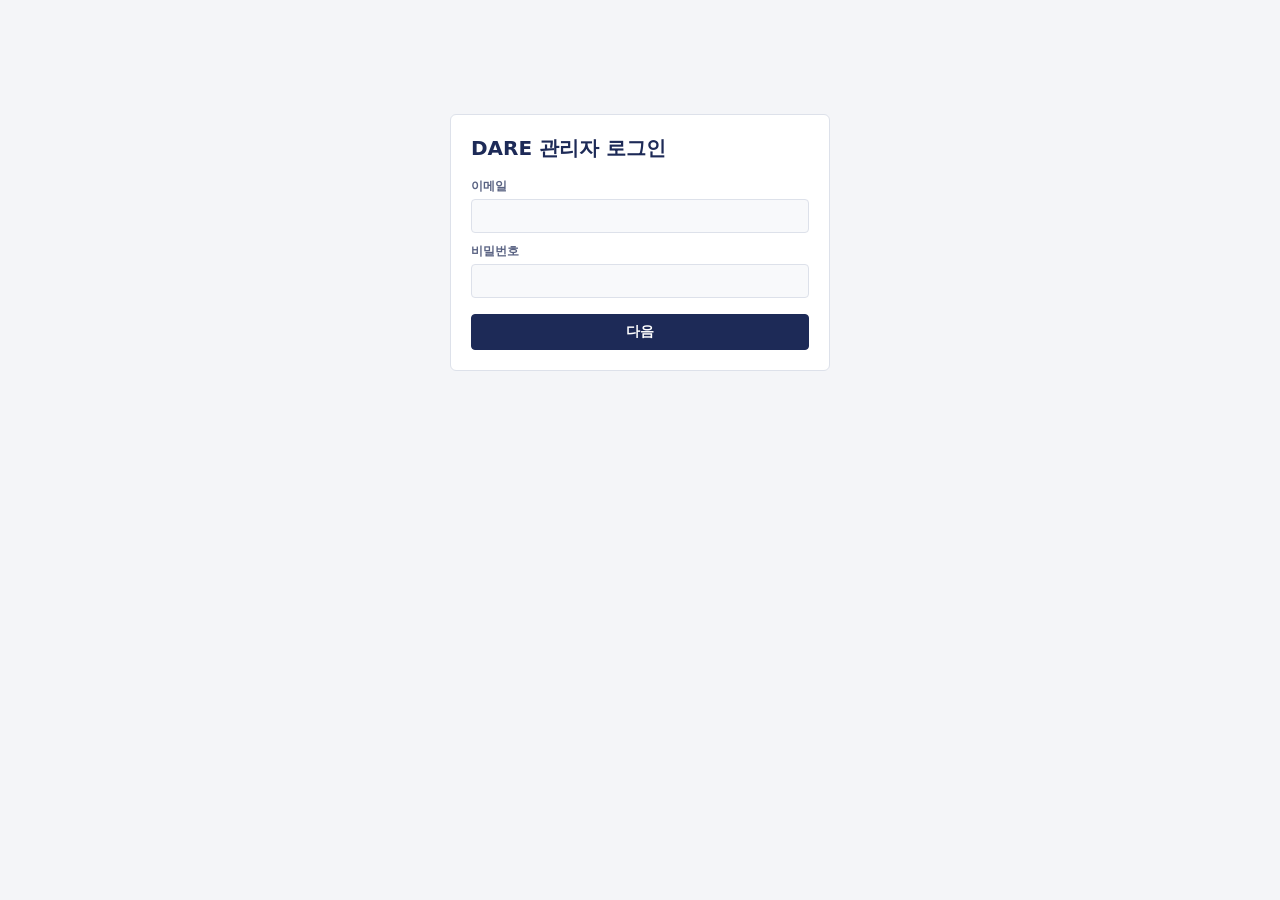
==== audit.html @ 728779cf "Add files via upload" ====
<!doctype html>
<html lang="ko">
<head>
<meta charset="utf-8">
<meta name="viewport" content="width=device-width, initial-scale=1">
<meta name="robots" content="noindex, nofollow">
<meta name="referrer" content="no-referrer">
<meta http-equiv="Content-Security-Policy" content="default-src 'none'; script-src 'self'; style-src 'self' 'unsafe-inline'; img-src 'self' data:; connect-src https://*.supabase.co; base-uri 'none'; form-action 'none'">
<title>감사 로그 · DARE 관리자</title>
<link rel="stylesheet" href="assets/css/admin.css">
<!-- 스크립트는 모두 이 저장소 안의 파일만 사용 (외부 CDN 없음) -->
<script src="vendor/supabase.js" defer></script>
<script src="assets/js/config.js" defer></script>
<script src="assets/js/core.js" defer></script>
<script src="assets/js/pages/audit.js" defer></script>
</head>
<body>
<div id="layout"></div>
<main id="main"></main>
<div id="toast"></div>
</body>
</html>
---- assets/css/admin.css ----
/* DARE 관리자 공통 스타일 */
:root { --ink:#1d2a57; --soft:#5a6383; --line:#dde1ea; --bg:#f4f5f8; --card:#fff; --field:#f8f9fb;
        --ok:#1f7a4d; --warn:#9a5b00; --bad:#b3261e; --info:#2b5fd9; }
* { box-sizing:border-box; }
body { margin:0; font-family:'Pretendard','Apple SD Gothic Neo','Malgun Gothic',system-ui,sans-serif; font-size:14px; color:var(--ink); background:var(--bg); }
[hidden] { display:none !important; }
body.guarding main, body.guarding #layout { visibility:hidden; }   /* 권한 확인 전에는 화면을 보이지 않음 */

/* 상단 바 */
.topbar { display:flex; align-items:center; gap:20px; padding:0 24px; height:56px; background:var(--ink); color:#fff; position:sticky; top:0; z-index:5; }
.topbar b { font-size:15px; letter-spacing:.02em; white-space:nowrap; }
.topbar nav { display:flex; gap:2px; flex:1; overflow-x:auto; }
.topbar nav a { color:#c9cfe4; text-decoration:none; padding:8px 12px; border-radius:4px; white-space:nowrap; }
.topbar nav a.on { background:rgba(255,255,255,.14); color:#fff; font-weight:600; }
.topbar .me { font-size:12px; color:#c9cfe4; white-space:nowrap; }

main { max-width:1280px; margin:0 auto; padding:24px; }
h1 { font-size:20px; margin:0 0 16px; } h2 { font-size:16px; margin:0 0 12px; } h3 { font-size:14px; margin:18px 0 8px; }
.card { background:var(--card); border:1px solid var(--line); border-radius:6px; padding:20px; margin-bottom:16px; }
.row { display:flex; gap:8px; align-items:center; flex-wrap:wrap; }
.grid { display:grid; grid-template-columns:repeat(auto-fill,minmax(220px,1fr)); gap:12px; }
.split { display:grid; grid-template-columns:minmax(0,1fr) 380px; gap:16px; align-items:start; }
@media (max-width:1000px) { .split { grid-template-columns:1fr; } }

label { display:block; font-weight:600; font-size:12px; color:var(--soft); margin:10px 0 4px; }
label.inline { display:inline-flex; gap:6px; align-items:center; font-weight:400; color:var(--ink); margin:4px 12px 4px 0; }
input, select, textarea { font:inherit; color:inherit; padding:8px 10px; border:1px solid var(--line); border-radius:4px; background:var(--field); width:100%; }
textarea { min-height:90px; resize:vertical; }
textarea.code { font-family:ui-monospace,Consolas,monospace; min-height:130px; }
input[type=checkbox] { width:auto; }
.row > input, .row > select { width:auto; }
.row > input.grow { flex:1; min-width:220px; }

.b { font:inherit; font-weight:600; padding:8px 14px; border-radius:4px; border:1px solid var(--ink); background:var(--ink); color:#fff; cursor:pointer; text-decoration:none; display:inline-block; }
.b.g { background:#fff; color:var(--ink); } .b.r { background:#fff; color:var(--bad); border-color:var(--bad); }
.b.sm { padding:4px 10px; font-size:12px; }
.b:disabled { opacity:.5; cursor:not-allowed; }
.l { background:none; border:0; color:var(--info); cursor:pointer; font:inherit; padding:0; text-decoration:underline; }

.scroll { overflow-x:auto; }
.tbl { width:100%; border-collapse:collapse; background:#fff; }
.tbl th, .tbl td { padding:9px 10px; border-bottom:1px solid var(--line); text-align:left; vertical-align:top; }
.tbl th { font-size:12px; color:var(--soft); background:var(--field); }
.tbl tr.click:hover td { background:#f7f9ff; cursor:pointer; }
.tbl td.pre { white-space:pre-wrap; max-width:320px; }

.badge { display:inline-block; padding:2px 8px; border-radius:999px; font-size:12px; font-weight:700; white-space:nowrap; }
.stats { display:grid; grid-template-columns:repeat(auto-fill,minmax(150px,1fr)); gap:12px; }
.stat { background:#fff; border:1px solid var(--line); border-radius:6px; padding:16px; }
.stat b { display:block; font-size:26px; margin-top:4px; }

.msg { padding:10px 12px; border-radius:4px; margin:10px 0; white-space:pre-wrap; }
.msg.ok { background:#e8f4ee; color:var(--ok); } .msg.err { background:#fbeaea; color:var(--bad); } .msg.info { background:#eaf0fc; color:var(--info); }
.muted { color:var(--soft); font-size:12px; }
.kv { display:grid; grid-template-columns:110px 1fr; gap:6px 12px; margin:0; } .kv dt { color:var(--soft); } .kv dd { margin:0; word-break:break-all; }
.time { list-style:none; margin:0; padding:0 0 0 12px; border-left:2px solid var(--line); } .time li { margin-bottom:8px; }
.box { background:var(--field); padding:12px; border-radius:4px; margin-top:8px; }
details { margin:8px 0; } summary { cursor:pointer; font-weight:600; }

.login { max-width:380px; margin:10vh auto; }
.login img.qr { width:180px; height:180px; display:block; margin:8px auto; background:#fff; }
#toast { position:fixed; right:20px; bottom:20px; max-width:420px; z-index:20; }
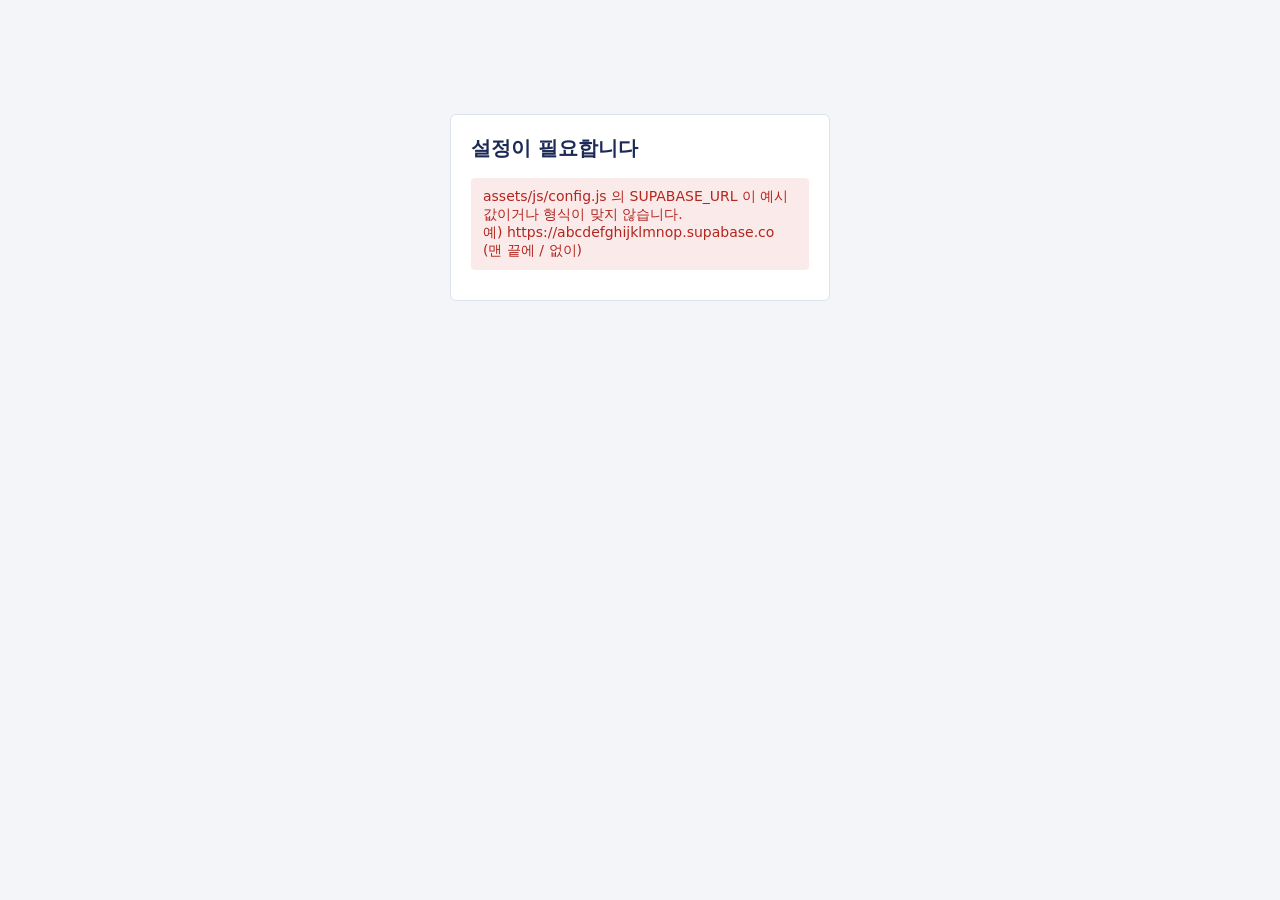
==== commit b76a191f: "Add files via upload" ====
--- a/audit.html
+++ b/audit.html
@@ -7,12 +7,12 @@
 <meta name="referrer" content="no-referrer">
 <meta http-equiv="Content-Security-Policy" content="default-src 'none'; script-src 'self'; style-src 'self' 'unsafe-inline'; img-src 'self' data:; connect-src https://*.supabase.co; base-uri 'none'; form-action 'none'">
 <title>감사 로그 · DARE 관리자</title>
-<link rel="stylesheet" href="assets/css/admin.css">
+<link rel="stylesheet" href="assets/css/admin.css?v=20261104c">
 <!-- 스크립트는 모두 이 저장소 안의 파일만 사용 (외부 CDN 없음) -->
-<script src="vendor/supabase.js" defer></script>
-<script src="assets/js/config.js" defer></script>
-<script src="assets/js/core.js" defer></script>
-<script src="assets/js/pages/audit.js" defer></script>
+<script src="vendor/supabase.js?v=20261104c" defer></script>
+<script src="assets/js/config.js?v=20261104c" defer></script>
+<script src="assets/js/core.js?v=20261104c" defer></script>
+<script src="assets/js/pages/audit.js?v=20261104c" defer></script>
 </head>
 <body>
 <div id="layout"></div>
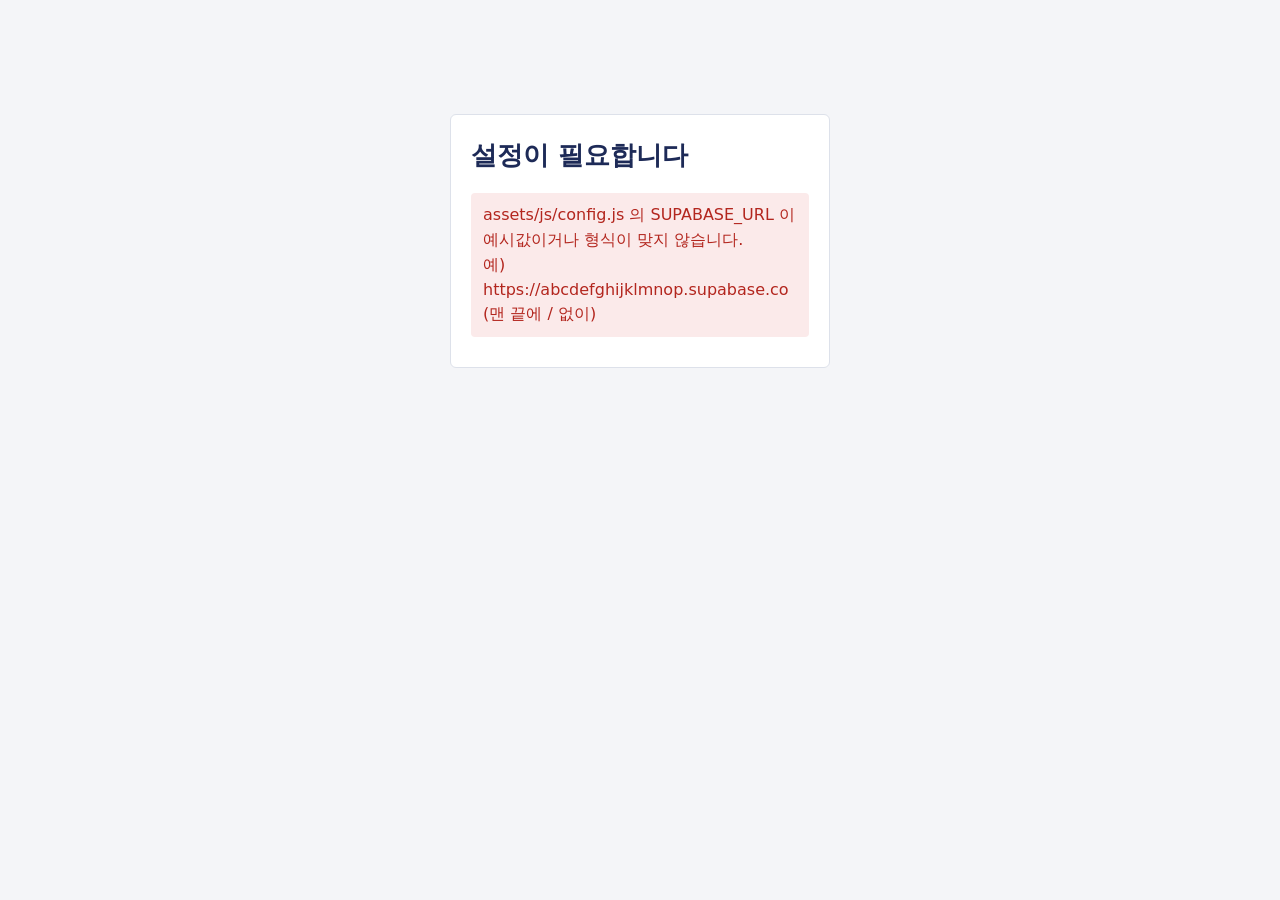
==== commit b15cd0ec: "Add files via upload" ====
--- a/audit.html
+++ b/audit.html
@@ -7,12 +7,12 @@
 <meta name="referrer" content="no-referrer">
 <meta http-equiv="Content-Security-Policy" content="default-src 'none'; script-src 'self'; style-src 'self' 'unsafe-inline'; img-src 'self' data:; connect-src https://*.supabase.co; base-uri 'none'; form-action 'none'">
 <title>감사 로그 · DARE 관리자</title>
-<link rel="stylesheet" href="assets/css/admin.css?v=20261104c">
+<link rel="stylesheet" href="assets/css/admin.css?v=20261108">
 <!-- 스크립트는 모두 이 저장소 안의 파일만 사용 (외부 CDN 없음) -->
-<script src="vendor/supabase.js?v=20261104c" defer></script>
-<script src="assets/js/config.js?v=20261104c" defer></script>
-<script src="assets/js/core.js?v=20261104c" defer></script>
-<script src="assets/js/pages/audit.js?v=20261104c" defer></script>
+<script src="vendor/supabase.js?v=20261108" defer></script>
+<script src="assets/js/config.js?v=20261108" defer></script>
+<script src="assets/js/core.js?v=20261108" defer></script>
+<script src="assets/js/pages/audit.js?v=20261108" defer></script>
 </head>
 <body>
 <div id="layout"></div>
--- a/assets/css/admin.css
+++ b/assets/css/admin.css
@@ -2,57 +2,57 @@
 :root { --ink:#1d2a57; --soft:#5a6383; --line:#dde1ea; --bg:#f4f5f8; --card:#fff; --field:#f8f9fb;
         --ok:#1f7a4d; --warn:#9a5b00; --bad:#b3261e; --info:#2b5fd9; }
 * { box-sizing:border-box; }
-body { margin:0; font-family:'Pretendard','Apple SD Gothic Neo','Malgun Gothic',system-ui,sans-serif; font-size:14px; color:var(--ink); background:var(--bg); }
+body { margin:0; font-family:'Pretendard','Apple SD Gothic Neo','Malgun Gothic',system-ui,sans-serif; font-size:16px; line-height:1.55; color:var(--ink); background:var(--bg); }
 [hidden] { display:none !important; }
 body.guarding main, body.guarding #layout { visibility:hidden; }   /* 권한 확인 전에는 화면을 보이지 않음 */
 
 /* 상단 바 */
-.topbar { display:flex; align-items:center; gap:20px; padding:0 24px; height:56px; background:var(--ink); color:#fff; position:sticky; top:0; z-index:5; }
-.topbar b { font-size:15px; letter-spacing:.02em; white-space:nowrap; }
+.topbar { display:flex; align-items:center; gap:20px; padding:0 24px; height:64px; background:var(--ink); color:#fff; position:sticky; top:0; z-index:5; }
+.topbar b { font-size:18px; letter-spacing:.02em; white-space:nowrap; }
 .topbar nav { display:flex; gap:2px; flex:1; overflow-x:auto; }
 .topbar nav a { color:#c9cfe4; text-decoration:none; padding:8px 12px; border-radius:4px; white-space:nowrap; }
 .topbar nav a.on { background:rgba(255,255,255,.14); color:#fff; font-weight:600; }
-.topbar .me { font-size:12px; color:#c9cfe4; white-space:nowrap; }
+.topbar .me { font-size:14px; color:#c9cfe4; white-space:nowrap; }
 
 main { max-width:1280px; margin:0 auto; padding:24px; }
-h1 { font-size:20px; margin:0 0 16px; } h2 { font-size:16px; margin:0 0 12px; } h3 { font-size:14px; margin:18px 0 8px; }
+h1 { font-size:26px; margin:0 0 18px; } h2 { font-size:19px; margin:0 0 14px; } h3 { font-size:16px; margin:20px 0 10px; }
 .card { background:var(--card); border:1px solid var(--line); border-radius:6px; padding:20px; margin-bottom:16px; }
 .row { display:flex; gap:8px; align-items:center; flex-wrap:wrap; }
 .grid { display:grid; grid-template-columns:repeat(auto-fill,minmax(220px,1fr)); gap:12px; }
 .split { display:grid; grid-template-columns:minmax(0,1fr) 380px; gap:16px; align-items:start; }
 @media (max-width:1000px) { .split { grid-template-columns:1fr; } }
 
-label { display:block; font-weight:600; font-size:12px; color:var(--soft); margin:10px 0 4px; }
+label { display:block; font-weight:600; font-size:14px; color:var(--soft); margin:12px 0 5px; }
 label.inline { display:inline-flex; gap:6px; align-items:center; font-weight:400; color:var(--ink); margin:4px 12px 4px 0; }
-input, select, textarea { font:inherit; color:inherit; padding:8px 10px; border:1px solid var(--line); border-radius:4px; background:var(--field); width:100%; }
+input, select, textarea { font:inherit; color:inherit; padding:10px 12px; border:1px solid var(--line); border-radius:4px; background:var(--field); width:100%; }
 textarea { min-height:90px; resize:vertical; }
 textarea.code { font-family:ui-monospace,Consolas,monospace; min-height:130px; }
 input[type=checkbox] { width:auto; }
 .row > input, .row > select { width:auto; }
 .row > input.grow { flex:1; min-width:220px; }
 
-.b { font:inherit; font-weight:600; padding:8px 14px; border-radius:4px; border:1px solid var(--ink); background:var(--ink); color:#fff; cursor:pointer; text-decoration:none; display:inline-block; }
+.b { font:inherit; font-weight:600; padding:9px 16px; border-radius:4px; border:1px solid var(--ink); background:var(--ink); color:#fff; cursor:pointer; text-decoration:none; display:inline-block; }
 .b.g { background:#fff; color:var(--ink); } .b.r { background:#fff; color:var(--bad); border-color:var(--bad); }
-.b.sm { padding:4px 10px; font-size:12px; }
+.b.sm { padding:6px 12px; font-size:14px; }
 .b:disabled { opacity:.5; cursor:not-allowed; }
 .l { background:none; border:0; color:var(--info); cursor:pointer; font:inherit; padding:0; text-decoration:underline; }
 
 .scroll { overflow-x:auto; }
 .tbl { width:100%; border-collapse:collapse; background:#fff; }
-.tbl th, .tbl td { padding:9px 10px; border-bottom:1px solid var(--line); text-align:left; vertical-align:top; }
-.tbl th { font-size:12px; color:var(--soft); background:var(--field); }
+.tbl th, .tbl td { padding:12px 12px; border-bottom:1px solid var(--line); text-align:left; vertical-align:top; }
+.tbl th { font-size:14px; color:var(--soft); background:var(--field); }
 .tbl tr.click:hover td { background:#f7f9ff; cursor:pointer; }
 .tbl td.pre { white-space:pre-wrap; max-width:320px; }
 
-.badge { display:inline-block; padding:2px 8px; border-radius:999px; font-size:12px; font-weight:700; white-space:nowrap; }
+.badge { display:inline-block; padding:3px 10px; border-radius:999px; font-size:13px; font-weight:700; white-space:nowrap; }
 .stats { display:grid; grid-template-columns:repeat(auto-fill,minmax(150px,1fr)); gap:12px; }
 .stat { background:#fff; border:1px solid var(--line); border-radius:6px; padding:16px; }
-.stat b { display:block; font-size:26px; margin-top:4px; }
+.stat b { display:block; font-size:30px; margin-top:4px; }
 
 .msg { padding:10px 12px; border-radius:4px; margin:10px 0; white-space:pre-wrap; }
 .msg.ok { background:#e8f4ee; color:var(--ok); } .msg.err { background:#fbeaea; color:var(--bad); } .msg.info { background:#eaf0fc; color:var(--info); }
-.muted { color:var(--soft); font-size:12px; }
-.kv { display:grid; grid-template-columns:110px 1fr; gap:6px 12px; margin:0; } .kv dt { color:var(--soft); } .kv dd { margin:0; word-break:break-all; }
+.muted { color:var(--soft); font-size:14px; }
+.kv { display:grid; grid-template-columns:130px 1fr; gap:6px 12px; margin:0; } .kv dt { color:var(--soft); } .kv dd { margin:0; word-break:break-all; }
 .time { list-style:none; margin:0; padding:0 0 0 12px; border-left:2px solid var(--line); } .time li { margin-bottom:8px; }
 .box { background:var(--field); padding:12px; border-radius:4px; margin-top:8px; }
 details { margin:8px 0; } summary { cursor:pointer; font-weight:600; }
